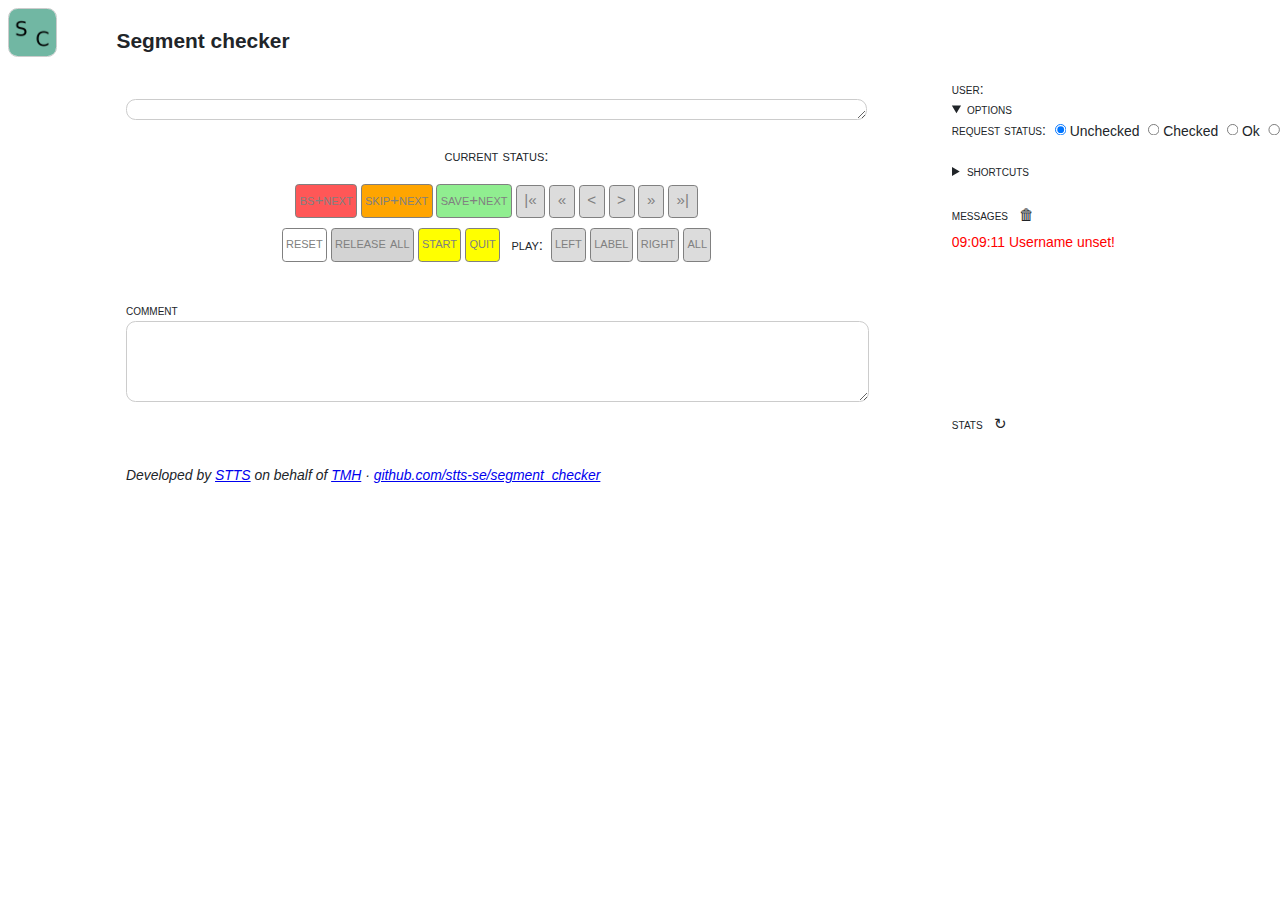
==== cmd/app_server/static/index.html @ 72cc0ee3 "Fix #61 serv => app_server" ====
<!DOCTYPE html>
<html lang="en">

    <head>
	<title>Segment checker</title>
	<meta charset="utf-8">
	<link rel="stylesheet" href="layout.css">
	<link rel="stylesheet" href="style.css">
    </head>

    <body class="selected-font">
	<div class="wrapper">

	    <!-- header row -->
	    <div class="grid-logo"><img class="rounded-border" src="logo.png" width="50" /></div>
	    <div class="grid-app_name">
		<h2>Segment checker <span id="project_name"></span></h2>
	    </div>

	    <div class="grid-main smallcaps">

		<div id="segment_info" class="nosmallcaps" style="text-align: center"></div>

		<div id="waveform-pane" class="grid-component rounded-border smallcaps resizable">
		    <div id="waveform-spectrogram"></div>
		    <div id="waveform"></div>
		    <div id="waveform-timeline"></div>
		</div>

		<div class="grid-component smallcaps" style="text-align: center">

		    <div style="margin: 10px" class="hidden">
			<span id='save-badsample' class="btn" style="background-color:#ff5757">bad sample</span>
			<span id='save-skip' class="btn" style="background-color:orange">skip</span>
			<span id='save-ok' class="btn" style="background-color:lightgreen">save</span>
		    </div>
		    <div id="current_status_div" class="current_status_div">
			current status: <span class="nosmallcaps" id="current_status"></span>
			<!-- <br/> label: <span class="nosmallcaps" id="labels"></span> -->
		    </div>
		    <div style="margin: 10px">
			<span id='save-badsample-next' class="btn" style="background-color:#ff5757">bs+next</span>
			<span id='save-skip-next' class="btn" style="background-color:orange">skip+next</span>
			<span id='save-ok-next' class="btn" style="background-color:lightgreen">save+next</span>
			<span id="first" title="Go to first" class='btn icon'>|&laquo;</span>
			<span id="prev" title="Go to previous matching request status" class='btn icon'>&laquo;</span>
			<span id="prev_any" title="Go to previous segment" class='btn icon'>&lt;</span>
			<span id="next_any" title="Go to next segment" class='btn icon'>&gt;</span>
			<span id="next" title="Go to next matching request status" class='btn icon'>&raquo;</span>
			<span id="last" title="Go to last" class='btn icon'>&raquo;|</span>
		    </div>
		    <div style="margin: 10px">
			<span id="reset" class="btn" style="background-color:white">reset</span>
			<span id="unlock-all" class="btn" style="background-color:lightgrey">release all</span>
			<span id="start" class="btn" style="background-color:yellow">start</span>
			<span id="quit" class="btn" style="background-color:yellow">quit</span>

			<span style="cursor: default" class="btnlabel">play:</span><span id="play-left" class="btn">left</span>
			<span id="play-label" class="btn">label</span>
			<span id="play-right" class="btn">right</span>
			<span id="play-all" class="btn">all</span>
		    </div>
		    <div style="margin: 10px;" class="hidden">
			<span id='move-left2left-short' class="btn">&lt;l</span>
			<span id='move-left2right-short' class="btn">l&gt;</span>
			<span id='move-right2left-short' class="btn">&lt;r</span>
			<span id='move-right2right-short' class="btn">r&gt;</span>
			<span id='move-left2left-long' class="btn">&laquo;l</span>
			<span id='move-left2right-long' class="btn">l&raquo;</span>
			<span id='move-right2left-long' class="btn">&laquo;r</span>
			<span id='move-right2right-long' class="btn">r&raquo;</span>
		    </div>

		    <!-- 
			 <div style="margin: 10px">
			 <span id="reset" class="btn" style="background-color:white">reset</span>
			 <span id="unlock-all" class="btn" style="background-color:lightgrey">release all</span>
			 <span id="quit" class="btn" style="background-color:yellow">quit</span>
			 </div>
		    -->
		</div>

		<div class="smallcaps" style="padding: 10px">comment<br />
		    <textarea style="padding: 10px; width: 760px" class="rounded-border nosmallcaps" id="comment"
			      rows="4"></textarea>
		</div>

		<div style="padding: 10px; margin-top: 40px" class="nosmallcaps">
		    <em>
			Developed by <a href="https://stts.se">STTS</a> on behalf of <a
											 href="https://www.speech.kth.se">TMH</a> &#183;
			<a href="https://github.com/stts-se/segment_checker">github.com/stts-se/segment_checker</a>
		    </em>
		</div>

	    </div>

	    <div class="grid-rightpanel smallcaps">

		<div>user: <span class="nosmallcaps" id="username"></span> </div>
		
		<details open><summary>options</summary>
		    <div class="hidden" id="context-view">context: <span class="nosmallcaps" id="context"></span> </div>

		    <div class="hidden">autoplay: <span class="nosmallcaps" id="autoplay" style="vertical-align: middle">
			<input type="radio" id="autoplay-left" name="autoplay"><label for="autoplay-left">Left</label>
			<input type="radio" id="autoplay-label" name="autoplay"><label for="autoplay-label">Label</label>
			<input type="radio" id="autoplay-right" name="autoplay"><label for="autoplay-right">Right</label> 
			<input type="radio" id="autoplay-all" name="autoplay"><label for="autoplay-all">All</label> 
			<input checked type="radio" id="autoplay-none" name="autoplay"><label for="autoplay-none">None</label> 
		    </span> </div>
		    
		    <div>request status: <span class="nosmallcaps" id="requeststatus" style="vertical-align: middle">
			<input checked type="radio" id="requeststatus-unchecked" name="requeststatus" value="unchecked"><label
															    for="requeststatus-unchecked">Unchecked</label>
			<input type="radio" id="requeststatus-checked" name="requeststatus" value="checked"><label
														for="requeststatus-checked">Checked</label>
			<input type="radio" id="requeststatus-ok" name="requeststatus" value="ok"><label
												      for="requeststatus-ok">Ok</label>
			<input type="radio" id="requeststatus-skip" name="requeststatus" value="skip"><label
													  for="requeststatus-skip">Skip</label>
			<input type="radio" id="requeststatus-bs" name="requeststatus" value="bad sample"><label
													  for="requeststatus-bs">BS</label>
			<input type="radio" id="requeststatus-any" name="requeststatus" value="any"><label
													for="requeststatus-any">Any</label>
		    </span>
		    </div>
		</details>


		<details style="margin-top: 20px; width: 700px; overflow-y: scroll;">
		    <summary>shortcuts</summary>
		    <span class="nosmallcaps">
			<table>
			    <thead>
				<tr>
				    <th>Key</th>
				    <th>Action</th>
				</tr>
			    </thead>
			    <tbody id="shortcuts"></tbody>
			</table>
		    </span>
		</details>

		<div style="margin-top: 20px; height: 200px; width: 700px; overflow-y: scroll">
		    messages <span id="clear_messages" class="btn icon noborder"
				   title="Click to clear messages">&#x1f5d1;</span>
		    <div id="messages" class="nosmallcaps">
		    </div>
		</div>

		<div style="margin-top: 20px; overflow-y: scroll; width: 700px">
		    stats <span class="btn icon noborder" id="load_stats" title="Click to reload stats">&#x21bb;</span>
		    <span id="stats_timestamp"></span>
		    <span class="nosmallcaps">
			<table>
			    <!-- <thead><tr><th>Key</th><th>Action</th></tr></thead> -->
			    <tbody id="stats"></tbody>
			</table>
		    </span>
		</div>

	    </div>

	    <!-- EXTERNAL LIBRARIES -->

	    <!-- http://wavesurfer-js.org -->
	    <!-- <script src="https://unpkg.com/wavesurfer.js"></script> -->
	    <!-- <script src="https://unpkg.com/wavesurfer.js/dist/plugin/wavesurfer.regions.min.js"></script> -->
	    <!-- <script src="https://unpkg.com/wavesurfer.js/dist/plugin/wavesurfer.timeline.min.js"></script> -->

	    <script src="lib/wavesurfer-js/wavesurfer.js"></script>
	    <script src="lib/wavesurfer-js/wavesurfer.regions.min.js"></script>
	    <script src="lib/wavesurfer-js/wavesurfer.timeline.min.js"></script>
	    <script src="lib/wavesurfer-js/wavesurfer.spectrogram.min.js"></script>

	    <!-- INTERNAL LIBRARIES -->
	    <script src="lib.js"></script>
	    <script src="waveform.js"></script>

		<!-- APP CODE -->
		<script src="app.js"></script>

</body>

</html>
---- cmd/app_server/static/layout.css ----
.wrapper{
    display:grid;
    grid-template-columns: 100px 800px 50px 800px auto;
    grid-auto-rows: 50px auto;
    grid-gap:1em;
    justify-items:stretch;
    align-items:stretch;
}


/* HEADER ROW */
.grid-logo{
    /*align-self:start;*/
    grid-column:1;
    grid-row:1;
}

.grid-app_name{
    grid-column:2;
    grid-row:1;
}

.grid-main {
    grid-column:2;
    grid-row:2;
    /* border: 1px solid #ccc;
       border-radius: 10px; */
    /* padding: 10px; */
}

.grid-component {
    padding: 10px;
    margin: 10px;   
}

.grid-rightpanel {
    margin-top: 10px;
    grid-column:4/10;
    grid-row:2;
}
---- cmd/app_server/static/style.css ----
.greendot {
    height: 14px;
    width: 14px;
    background-color: green;
    border-radius: 50%;
    display: inline-block;
}

.reddot {
    height: 14px;
    width: 14px;
    background-color: red;
    border-radius: 50%;
    display: inline-block;
}


.smallcaps {
    font-variant: small-caps;
}

.nosmallcaps {
    font-variant: normal !important;
}

.btn:not(:disabled):not(.disabled) {
    cursor: pointer;
}
.btn {
    text-decoration: none;
    background-color: transparent;
    background-image: none;
    border-color: black !important;
    border-radius: .25rem;
    display: inline-block;
    font-weight: 400;
    text-align: center;
    white-space: nowrap;
    vertical-align: middle;
    /* -webkit-user-select: none;
       -moz-user-select: none;
       -ms-user-select: none;
       user-select: none; */
    border: 1px solid transparent;
    /* padding: .215rem .5rem; */
    padding: .215rem .215rem .4rem .215rem;
    font-size: 1rem;
    border-radius: .25rem;
    transition: color .15s ease-in-out,background-color .15s ease-in-out,border-color .15s ease-in-out,box-shadow .15s ease-in-out;
}

.btn.icon {
    padding: .215rem .5rem .3rem .5rem;
}

.btn:hover:not(.disabled) {
    background: lightgrey;
    color: white;
}

.btn.disabled {
    color: grey;
    cursor: default;
    border-color: grey !important;
}

.btnlabel {
    text-decoration: none;
    background-color: transparent;
    background-image: none;
    display: inline-block;
    font-weight: 400;
    text-align: center;
    white-space: nowrap;
    vertical-align: middle;
    padding: .215rem .5rem;
    font-size: 1rem;
}



img.disabled {
    -webkit-filter: grayscale(100%); 
    filter: grayscale(100%); 
}

.selected-font {
    font-family: -apple-system,BlinkMacSystemFont,"Segoe UI",Roboto,"Helvetica Neue",Arial,sans-serif,"Apple Color Emoji","Segoe UI Emoji","Segoe UI Symbol";
    /* font-size: 1rem; */
    font-size: 11pt;
    font-weight: 400;
    line-height: 1.5;
    color: #212529;
    text-align: left;
    font-variant: normal !important;
}

.disabled {
    background-color: #DCDCDC;
}

.not-supported {
    background-color: #F5F5F5;
}

.hidden {
    display: none;
}

.textarea {
    height: 200px;
    border: 1px solid #ccc;
    padding: 5px;
}

.title {
    animation-duration: 1s; 
    animation-name: slidein;
}

.pagename {
    text-transform: capitalize;
    /*text-transform: capitalize;*/
    font-size: 150%;
    font-weight: bold;
}

.resizable {    
    overflow: auto;
    resize: both;
}

.noborder {
    border: none !important;
}

.rounded-border {
    border: 1px solid #ccc;
    border-radius: 10px;
}

body {
    zoom: 95%; 
    -moz-transform: scale(95%); 
    -moz-transform-origin: 0 0;
}

summary:hover {
    cursor: pointer;
}

.current_status_div {
    text-decoration: none;
    /* background-color: transparent; */
    background-image: none;
    border-color: black;
    border-radius: .25rem;
    display: inline-block;
    font-weight: 400;
    text-align: center;
    white-space: nowrap;
    vertical-align: middle;
    /* -webkit-user-select: none;
       -moz-user-select: none;
       -ms-user-select: none;
       user-select: none; */
    border: 3px solid transparent;
    /* padding: .215rem .5rem; */
    padding: .215rem .5rem .35rem .5rem;
    font-size: 1rem;
    border-radius: .25rem;
    transition: color .15s ease-in-out,background-color .15s ease-in-out,border-color .15s ease-in-out,box-shadow .15s ease-in-out;
}
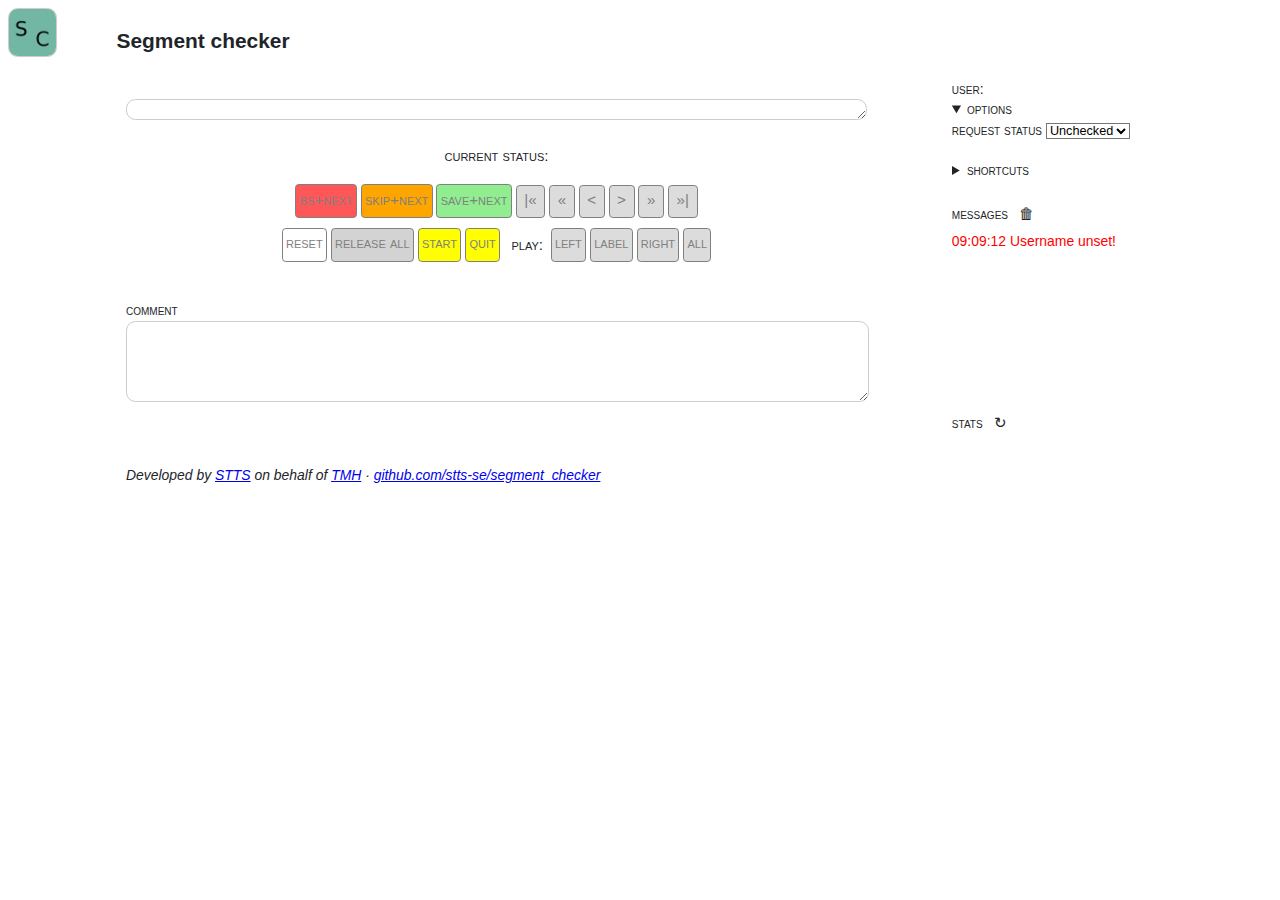
==== commit 26019bb4: "Fix #55 request status as dropdown" ====
--- a/cmd/app_server/static/index.html
+++ b/cmd/app_server/static/index.html
@@ -102,29 +102,28 @@
 		<details open><summary>options</summary>
 		    <div class="hidden" id="context-view">context: <span class="nosmallcaps" id="context"></span> </div>
 
-		    <div class="hidden">autoplay: <span class="nosmallcaps" id="autoplay" style="vertical-align: middle">
-			<input type="radio" id="autoplay-left" name="autoplay"><label for="autoplay-left">Left</label>
-			<input type="radio" id="autoplay-label" name="autoplay"><label for="autoplay-label">Label</label>
-			<input type="radio" id="autoplay-right" name="autoplay"><label for="autoplay-right">Right</label> 
-			<input type="radio" id="autoplay-all" name="autoplay"><label for="autoplay-all">All</label> 
-			<input checked type="radio" id="autoplay-none" name="autoplay"><label for="autoplay-none">None</label> 
-		    </span> </div>
+		    <div class="hidden">autoplay
+			<select name="autoplay" id="autoplay">
+			    <option value="left">Left</option>
+			    <option value="label">Label</option>
+			    <option value="right">Right</option>
+			    <option value="all">All</option>
+			    <option selected value="none">None</option>
+			</select>
+		    </div>
 		    
-		    <div>request status: <span class="nosmallcaps" id="requeststatus" style="vertical-align: middle">
-			<input checked type="radio" id="requeststatus-unchecked" name="requeststatus" value="unchecked"><label
-															    for="requeststatus-unchecked">Unchecked</label>
-			<input type="radio" id="requeststatus-checked" name="requeststatus" value="checked"><label
-														for="requeststatus-checked">Checked</label>
-			<input type="radio" id="requeststatus-ok" name="requeststatus" value="ok"><label
-												      for="requeststatus-ok">Ok</label>
-			<input type="radio" id="requeststatus-skip" name="requeststatus" value="skip"><label
-													  for="requeststatus-skip">Skip</label>
-			<input type="radio" id="requeststatus-bs" name="requeststatus" value="bad sample"><label
-													  for="requeststatus-bs">BS</label>
-			<input type="radio" id="requeststatus-any" name="requeststatus" value="any"><label
-													for="requeststatus-any">Any</label>
-		    </span>
+		    <div>
+			request status
+			<select name="requeststatus" id="requeststatus">
+			    <option selected value="unchecked">Unchecked</option>
+			    <option value="checked">Checked</option>
+			    <option value="ok">Ok</option>
+			    <option value="skip">Skip</option>
+			    <option value="bad sample">BS</option>
+			    <option value="any">Any</option>
+			</select>
 		    </div>
+
 		</details>
 
 
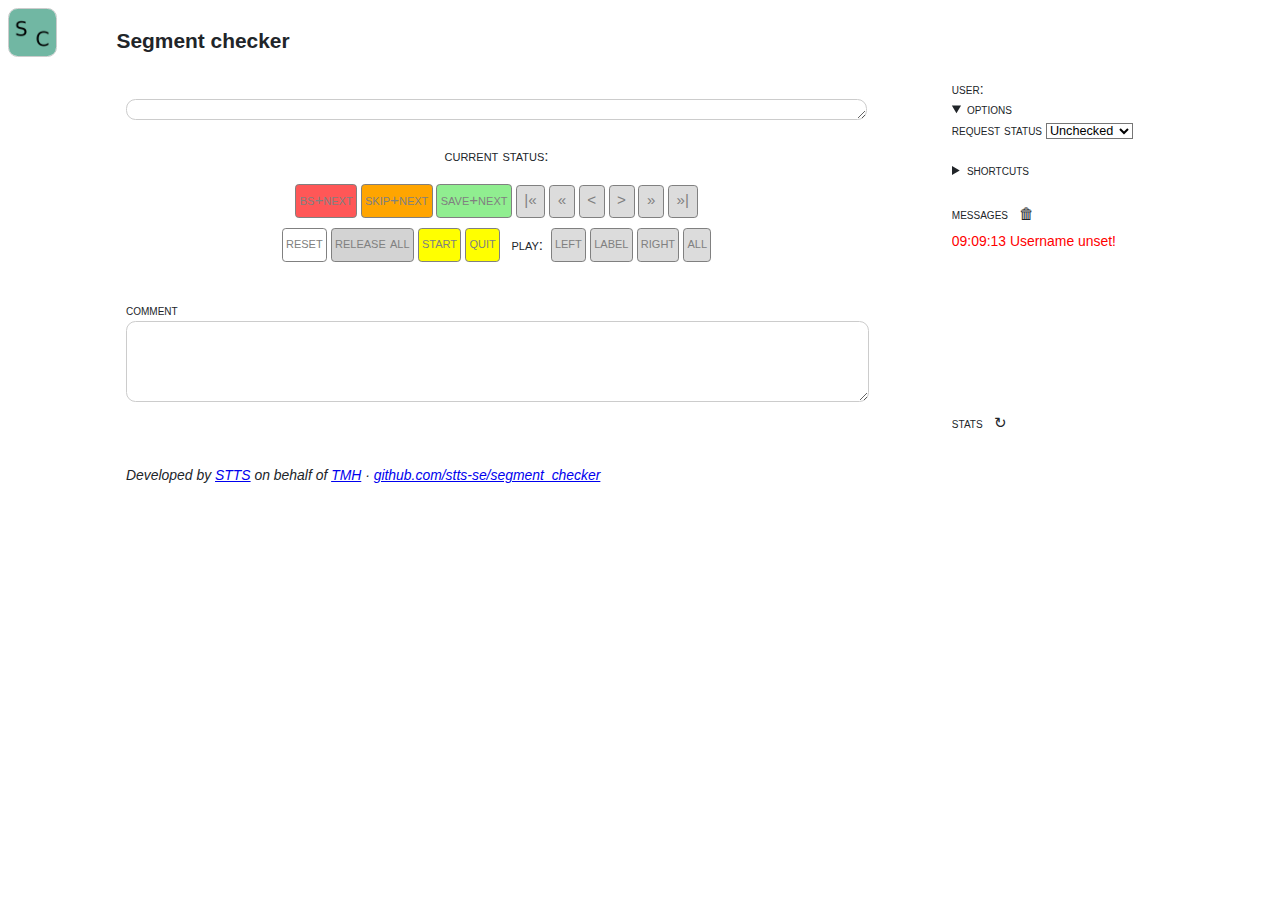
==== commit 1cff4dd6: "r" ====
--- a/cmd/app_server/static/index.html
+++ b/cmd/app_server/static/index.html
@@ -119,7 +119,7 @@
 			    <option value="checked">Checked</option>
 			    <option value="ok">Ok</option>
 			    <option value="skip">Skip</option>
-			    <option value="bad sample">BS</option>
+			    <option value="bad sample">Bad sample</option>
 			    <option value="any">Any</option>
 			</select>
 		    </div>
